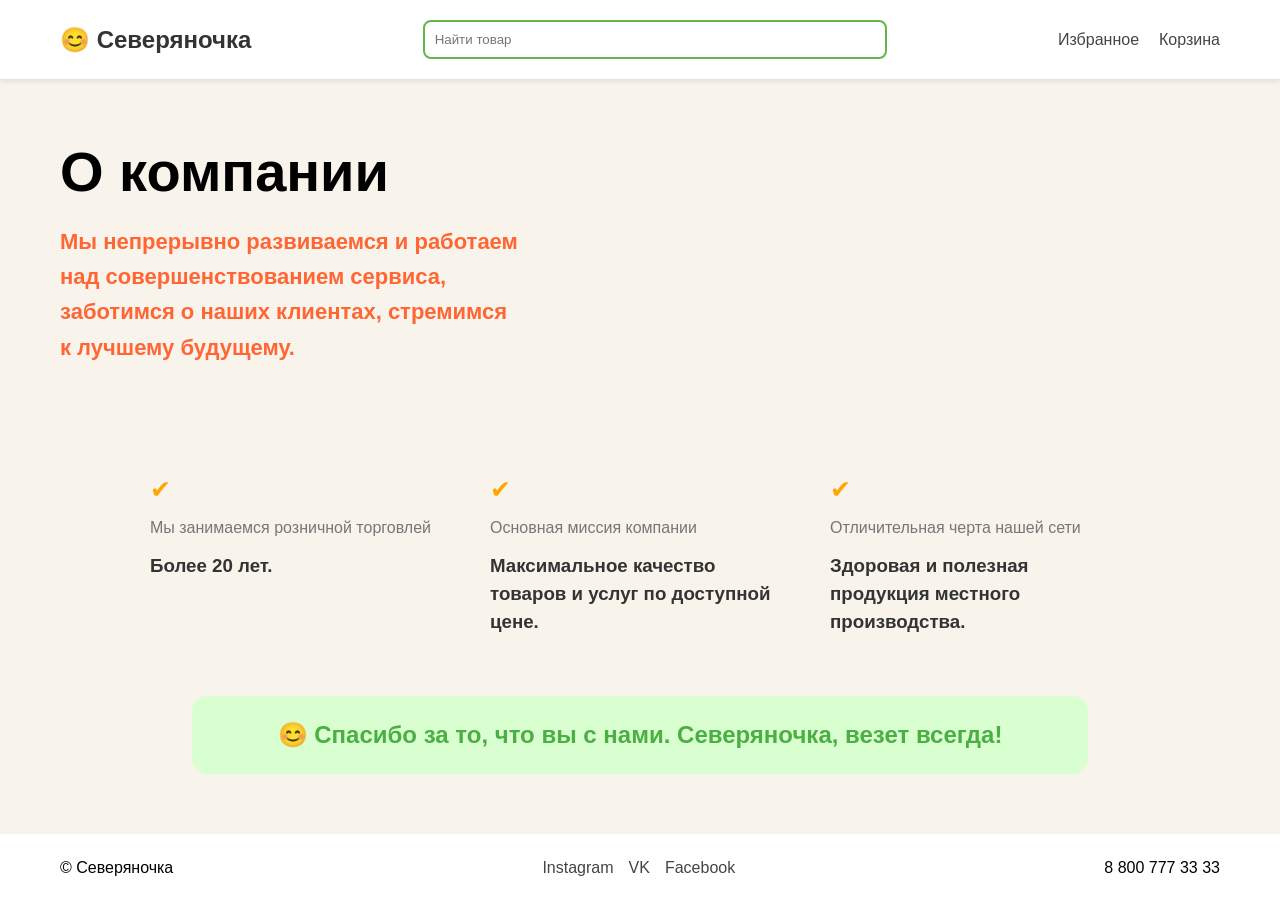
==== about_company/index.html @ c84631b6 "first commit" ====
<!doctype html>
<html lang="ru">
  <head>
    <meta charset="UTF-8" />
    <meta name="viewport" content="width=device-width, initial-scale=1.0" />
    <title>О компании</title>
    <link rel="stylesheet" href="style.css" />
  </head>
  <body>
    <header>
      <div class="logo">😊 <span>Северяночка</span></div>

      <input type="text" placeholder="Найти товар" />

      <div class="menu">
        <a href="#">Избранное</a>
        <a href="#">Корзина</a>
      </div>
    </header>

    <section class="hero">
      <div class="left">
        <h1>О компании</h1>

        <p>
          Мы непрерывно развиваемся и работаем над совершенствованием сервиса,
          заботимся о наших клиентах, стремимся к лучшему будущему.
        </p>
      </div>

      <div class="right">
        <img src="img/team.png" alt="" />
      </div>
    </section>

    <section class="cards">
      <div class="card">
        <span>✔</span>
        <p>Мы занимаемся розничной торговлей</p>
        <h3>Более 20 лет.</h3>
      </div>

      <div class="card">
        <span>✔</span>
        <p>Основная миссия компании</p>
        <h3>Максимальное качество товаров и услуг по доступной цене.</h3>
      </div>

      <div class="card">
        <span>✔</span>
        <p>Отличительная черта нашей сети</p>
        <h3>Здоровая и полезная продукция местного производства.</h3>
      </div>
    </section>

    <div class="thanks">
      😊 Спасибо за то, что вы с нами. Северяночка, везет всегда!
    </div>

    <footer>
      <div>© Северяночка</div>

      <div class="social">
        <a href="#">Instagram</a>
        <a href="#">VK</a>
        <a href="#">Facebook</a>
      </div>

      <div>8 800 777 33 33</div>
    </footer>

    <script src="script.js"></script>
  </body>
</html>
---- about_company/style.css ----
*{
    margin:0;
    padding:0;
    box-sizing:border-box;
    font-family:Arial, Helvetica, sans-serif;
}

body{
    background:#f8f4ec;
}

header{
    display:flex;
    justify-content:space-between;
    align-items:center;
    padding:20px 60px;
    background:white;
    box-shadow:0 2px 5px rgba(0,0,0,.1);
}

.logo{
    font-size:24px;
    font-weight:bold;
    color:#333;
}

header input{
    width:40%;
    padding:10px;
    border:2px solid #65b648;
    border-radius:8px;
}

.menu{
    display:flex;
    gap:20px;
}

.menu a{
    text-decoration:none;
    color:#444;
}

.hero{
    display:flex;
    justify-content:space-between;
    align-items:center;
    padding:60px;
}

.left{
    width:40%;
}

.left h1{
    font-size:56px;
    margin-bottom:20px;
}

.left p{
    color:#ff6633;
    font-size:22px;
    line-height:1.6;
    font-weight:bold;
}

.right{
    width:50%;
}

.right img{
    width:100%;
}

.cards{
    display:flex;
    justify-content:center;
    gap:40px;
    margin:50px;
}

.card{
    width:300px;
}

.card span{
    color:orange;
    font-size:25px;
}

.card p{
    color:#777;
    margin:15px 0;
}

.card h3{
    color:#333;
    line-height:1.5;
}

.thanks{
    width:70%;
    margin:60px auto;
    background:#d9ffd0;
    color:#4baf44;
    text-align:center;
    padding:25px;
    font-size:24px;
    border-radius:15px;
    font-weight:bold;
}

footer{
    display:flex;
    justify-content:space-between;
    align-items:center;
    padding:25px 60px;
    background:#fff;
}

.social{
    display:flex;
    gap:15px;
}

.social a{
    text-decoration:none;
    color:#444;
}

@media(max-width:900px){

.hero{
    flex-direction:column;
}

.left,
.right{
    width:100%;
    text-align:center;
}

.cards{
    flex-direction:column;
    align-items:center;
}

header{
    flex-direction:column;
    gap:20px;
}

header input{
    width:90%;
}

}
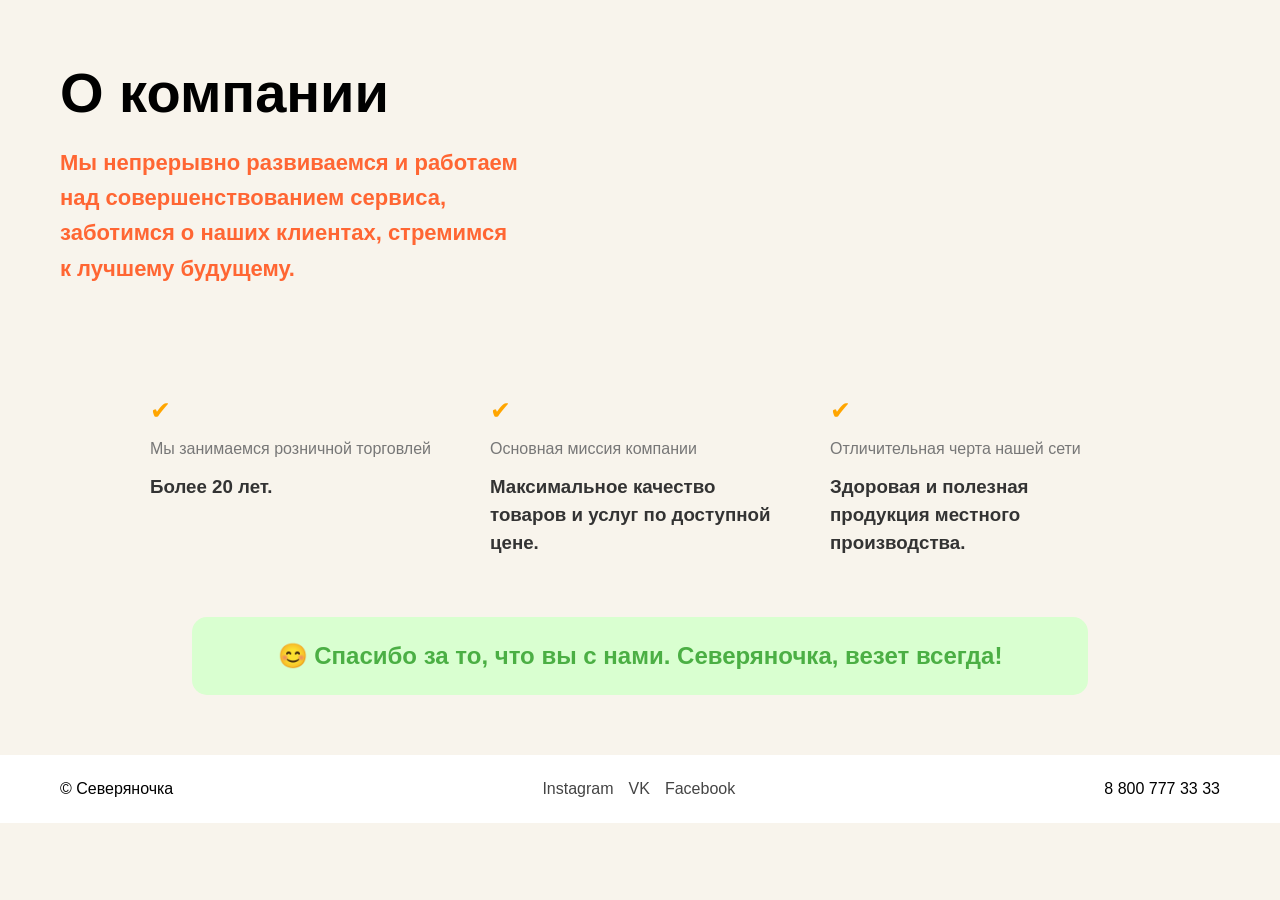
==== commit bdce4454: "changes" ====
--- a/about_company/index.html
+++ b/about_company/index.html
@@ -7,17 +7,6 @@
     <link rel="stylesheet" href="style.css" />
   </head>
   <body>
-    <header>
-      <div class="logo">😊 <span>Северяночка</span></div>
-
-      <input type="text" placeholder="Найти товар" />
-
-      <div class="menu">
-        <a href="#">Избранное</a>
-        <a href="#">Корзина</a>
-      </div>
-    </header>
-
     <section class="hero">
       <div class="left">
         <h1>О компании</h1>
